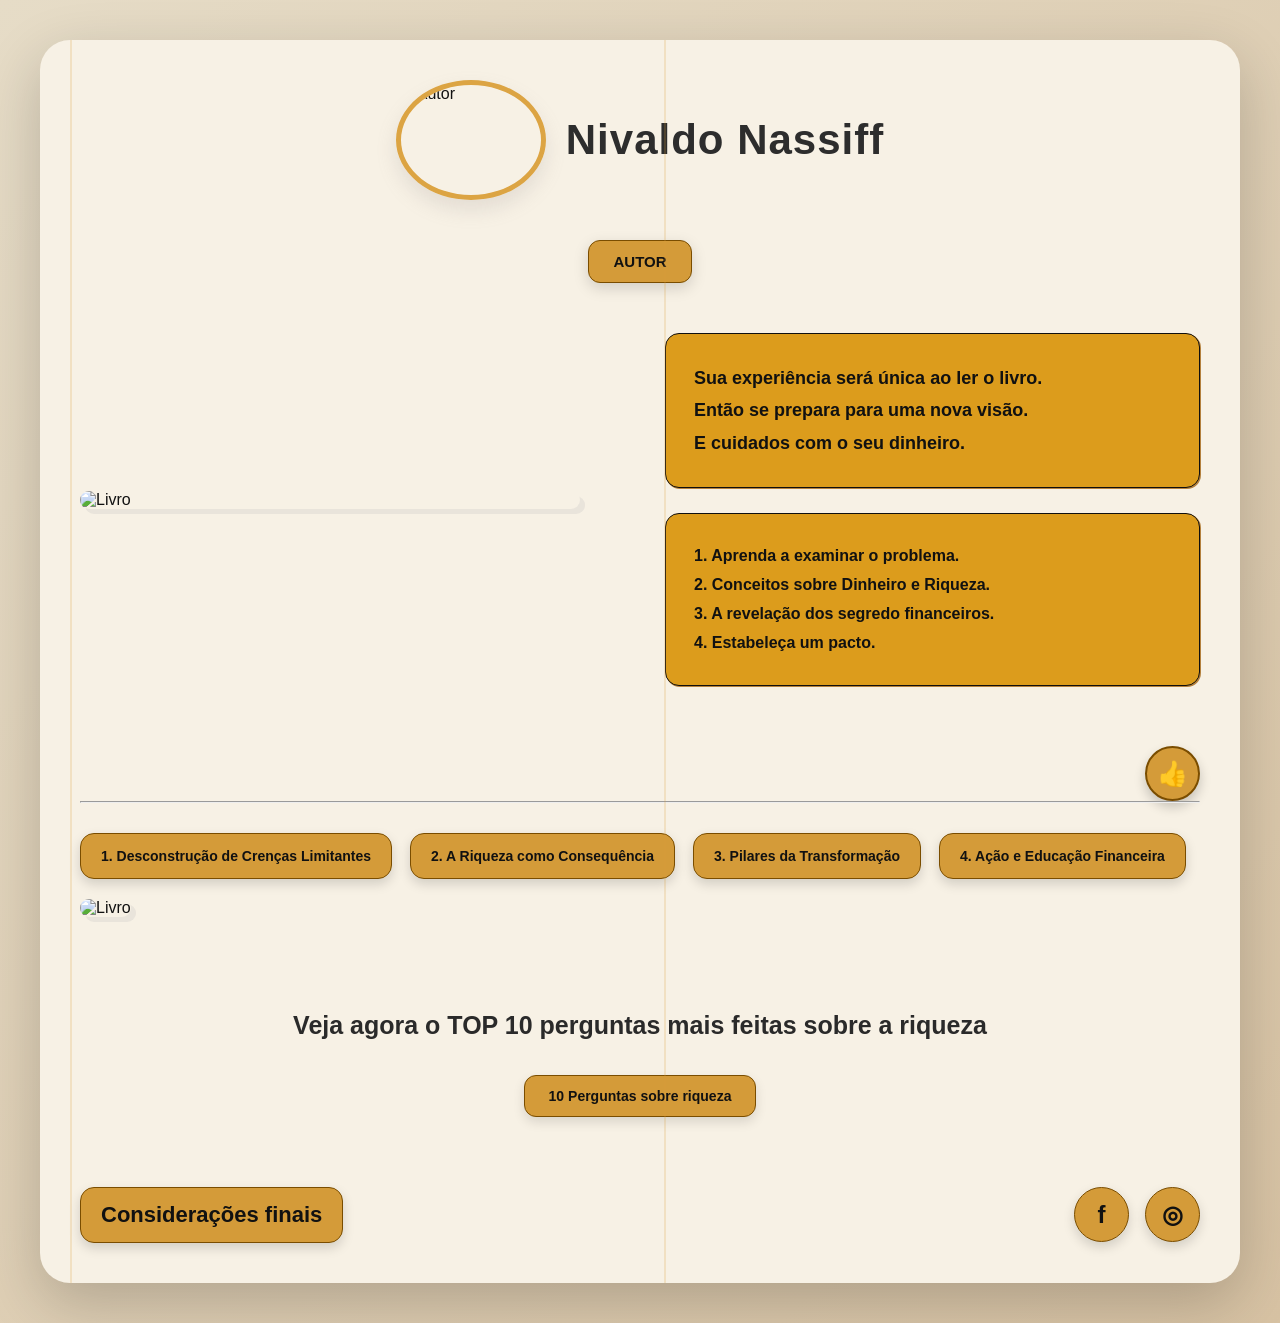
==== landing-page-livro/index.html @ a61452ad "Atualização do pagina livro" ====
<!DOCTYPE html>
<html lang="pt-BR">
<head>
  <meta charset="UTF-8" />
  <meta name="viewport" content="width=device-width, initial-scale=1.0"/>
  <title>Desvendando o Segredo da Formação da Riqueza</title>
 
  <link rel="stylesheet" href="./CSS/Style.CSS">
</head>
 
<body>
 
  <div class="container">
 
    <div class="top">
      <img src="https://encrypted-tbn0.gstatic.com/images?q=tbn:ANd9GcQuvi2vE2jD-496R8_X-Xwv58qhwKS8L49rrgYylfkrUhTjL7zmpgHAZsO0wdaw_WWx70qgkLqkxszf1DEJQAQODyPoyyNY5K13cierbIlSEA&s=10" alt="Autor">
 
      <div class="author-name">
        Nivaldo Nassiff
      </div>
    </div>
 
    <div class="badge">AUTOR</div>
 
    <section class="hero">
 
      <img class="book" src="./images/capa-livro.jpg" alt="Livro">
 
      <div>
 
        <div class="speech">
          Sua experiência será única ao ler o livro.<br>
          Então se prepara para uma nova visão.<br>
          E cuidados com o seu dinheiro.
        </div>
 
        <div class="topics">
          1. Aprenda a examinar o problema.<br>
          2. Conceitos sobre Dinheiro e Riqueza.<br>
          3. A revelação dos segredo financeiros.<br>
          4. Estabeleça um pacto.
        </div>
 
      </div>
 
    </section>
 
    <div class="like">👍</div>
 
    <hr>
 
    <section class="middle">
 
      <div class="left-buttons">
 
        <div class="btn-desconstrucao">
          1. Desconstrução de Crenças Limitantes
        </div>
 
        <div class="btn-a-riqueza">
          2. A Riqueza como Consequência
        </div>
 
        <div class="btn-topico-pilares">
          3. Pilares da Transformação
        </div>
 
        <div class="btn-acao">
          4. Ação e Educação Financeira
        </div>
 
      </div>
 
      <img class="book" src="./images/capa-livro.jpg" alt="Livro">
 
    </section>
 
    <section class="questions">
 
      <h2>
        Veja agora o TOP 10 perguntas mais feitas sobre a riqueza
      </h2>
 
      <div class="mini-badge">
        10 Perguntas sobre riqueza
      </div>
 
    </section>
 
    <footer class="footer">
 
      <h3>Considerações finais</h3>
 
      <div class="socials">
        <div class="icon">f</div>
        <div class="icon">◎</div>
      </div>
 
    </footer>
 
  </div>
 
</body>
</html>
---- landing-page-livro/CSS/Style.CSS ----
*{
  margin:0;
  padding:0;
  box-sizing:border-box;
  font-family: 'Poppins', Arial, Helvetica, sans-serif;
}

body{
  background:linear-gradient(135deg,#e6dcc7,#d7c2a3);
  color:#111;
  min-height:100vh;
  display:flex;
  justify-content:center;
  align-items:center;
  padding:40px;
}

/* CONTAINER PRINCIPAL */
.container{
  width:100%;
  max-width:1400px;
  min-height:92vh;
  background:#f7f1e5;
  border-radius:30px;
  padding:40px;
  position:relative;
  overflow:hidden;
  box-shadow:0 20px 60px rgba(0,0,0,.2);
}

/* linhas decorativas */
.container::before,
.container::after{
  content:"";
  position:absolute;
  top:0;
  bottom:0;
  width:2px;
  background:rgba(212,155,57,.2);
}

.container::before{
  left:30px;
}

.container::after{
  left:52%;
}

/* TOPO */
.top{
  display:flex;
  align-items:center;
  justify-content:center;
  gap:20px;
  margin-bottom:40px;
}

.top img{
  width:150px;
  height:120px;
  border-radius:50%;
  object-fit:cover;
  border:5px solid #dca443;
  box-shadow:0 10px 20px rgba(149, 141, 141, 0.2);
}

.author-name{
  font-size:42px;
  font-weight:700;
  color:#2d2d2d;
  letter-spacing:1px;
}

/* BADGE */
.badge{
  width:max-content;
  margin:0 auto 50px;
  background:#d49b39;
  color:#111;
  padding:12px 24px;
  border-radius:12px;
  border:1px solid #7a4d00;
  font-size:15px;
  font-weight:700;
  box-shadow:0 5px 15px rgba(0,0,0,.15);
}

/* HERO */
.hero{
  display:grid;
  grid-template-columns:1fr 1fr;
  gap:50px;
  align-items:center;
  margin-bottom:60px;
}

/* LIVRO */
.book.book{ 
  width:100%;
  border: #111;
  max-width:500px;
  border-radius:20px;
  box-shadow:05px 05px rgba(191, 189, 189, 0.25);
  transition:.4s;
  margin-bottom:20px;
  margin-right: auto
  
 
}

.book:hover{
  transform:scale(1.03);
}

/* CAIXAS */
.speech,
.topics{
  background:#dc9c1c;
  font-weight: 600;
  box-shadow: 1px 1px 0 #b4813e;
  padding:28px;
  border-radius:14px;
  border:1px solid #100f0f;
  font-size:18px;
  line-height:1.8;
 
}

.speech{
  margin-bottom:25px;
}

.topics{
  font-size:16px;
}

/* BOTÃO LIKE */
.like{
  width:55px;
  height:55px;
  margin-top:20px;
  margin-left:auto;
  border-radius:50%;
  background:#d49b39;
  display:flex;
  align-items:center;
  justify-content:center;
  border:2px solid #7a4d00;
  font-size:24px;
  box-shadow:0 6px 12px rgba(0,0,0,.2);
  cursor:pointer;
  transition:.3s;
}

.like:hover{
  transform:scale(1.1);
}

/* BOTÕES */
.left-buttons{
  display:flex;
  flex-wrap:wrap;
  gap:18px;
  margin-top:30px;
}

.btn-topico-pilares,
.btn-a-riqueza,
.btn-desconstrucao,
.btn-acao{
  background:#d49b39;
  border:1px solid #7a4d00;
  border-radius:14px;
  padding:14px 20px;
  font-size:14px;
  font-weight:700;
  box-shadow:0 5px 12px rgba(0,0,0,.15);
  transition:.3s;
  cursor:pointer;
  margin-bottom: 20px;
}

.btn-topico-pilares:hover,
.btn-a-riqueza:hover,
.btn-desconstrucao:hover,
.btn-acao:hover{
  transform:translateY(-4px);
  background:#e0aa4d;
}

/* PERGUNTAS */
.questions{
  text-align:center;
  margin:70px auto;
  max-width:900px;
}

.questions h2{
  font-size:25px;
  font-weight:600;
  line-height:1.5;
  margin-bottom:30px;
  color:#2a2a2a;
}

.mini-badge{
  display:inline-block;
  background:#d49b39;
  border:1px solid #7a4d00;
  padding:12px 24px;
  border-radius:12px;
  font-size:14px;
  font-weight:bold;
  box-shadow:0 5px 12px rgba(0,0,0,.12);
}

/* FOOTER */
.footer{
  margin-top:70px;
  display:flex;
  justify-content:space-between;
  align-items:center;
  gap:20px;
  flex-wrap:wrap;
}

.footer h3{
  background:#d49b39;
  border-radius:14px;
  padding:14px 20px;
  border:1px solid #7a4d00;
  font-size:22px;
  box-shadow:0 5px 12px rgba(0,0,0,.15);
}

.socials{
  display:flex;
  gap:16px;
}

.icon{
  width:55px;
  height:55px;
  border-radius:50%;
  background:#d49b39;
  border:1px solid #7a4d00;
  display:flex;
  align-items:center;
  justify-content:center;
  font-size:24px;
  font-weight:bold;
  cursor:pointer;
  transition:.3s;
  box-shadow:0 5px 12px rgba(0,0,0,.15);
}

.icon:hover{
  transform:translateY(-5px) scale(1.05);
}

/* RESPONSIVO */
@media(max-width:950px){

  .hero{
    grid-template-columns:1fr;
  }

  .container::after{
    display:none;
  }

  .author-name{
    font-size:30px;
  }

  .questions h2{
    font-size:30px;
  }

  .book{
    margin:auto;
  }
}
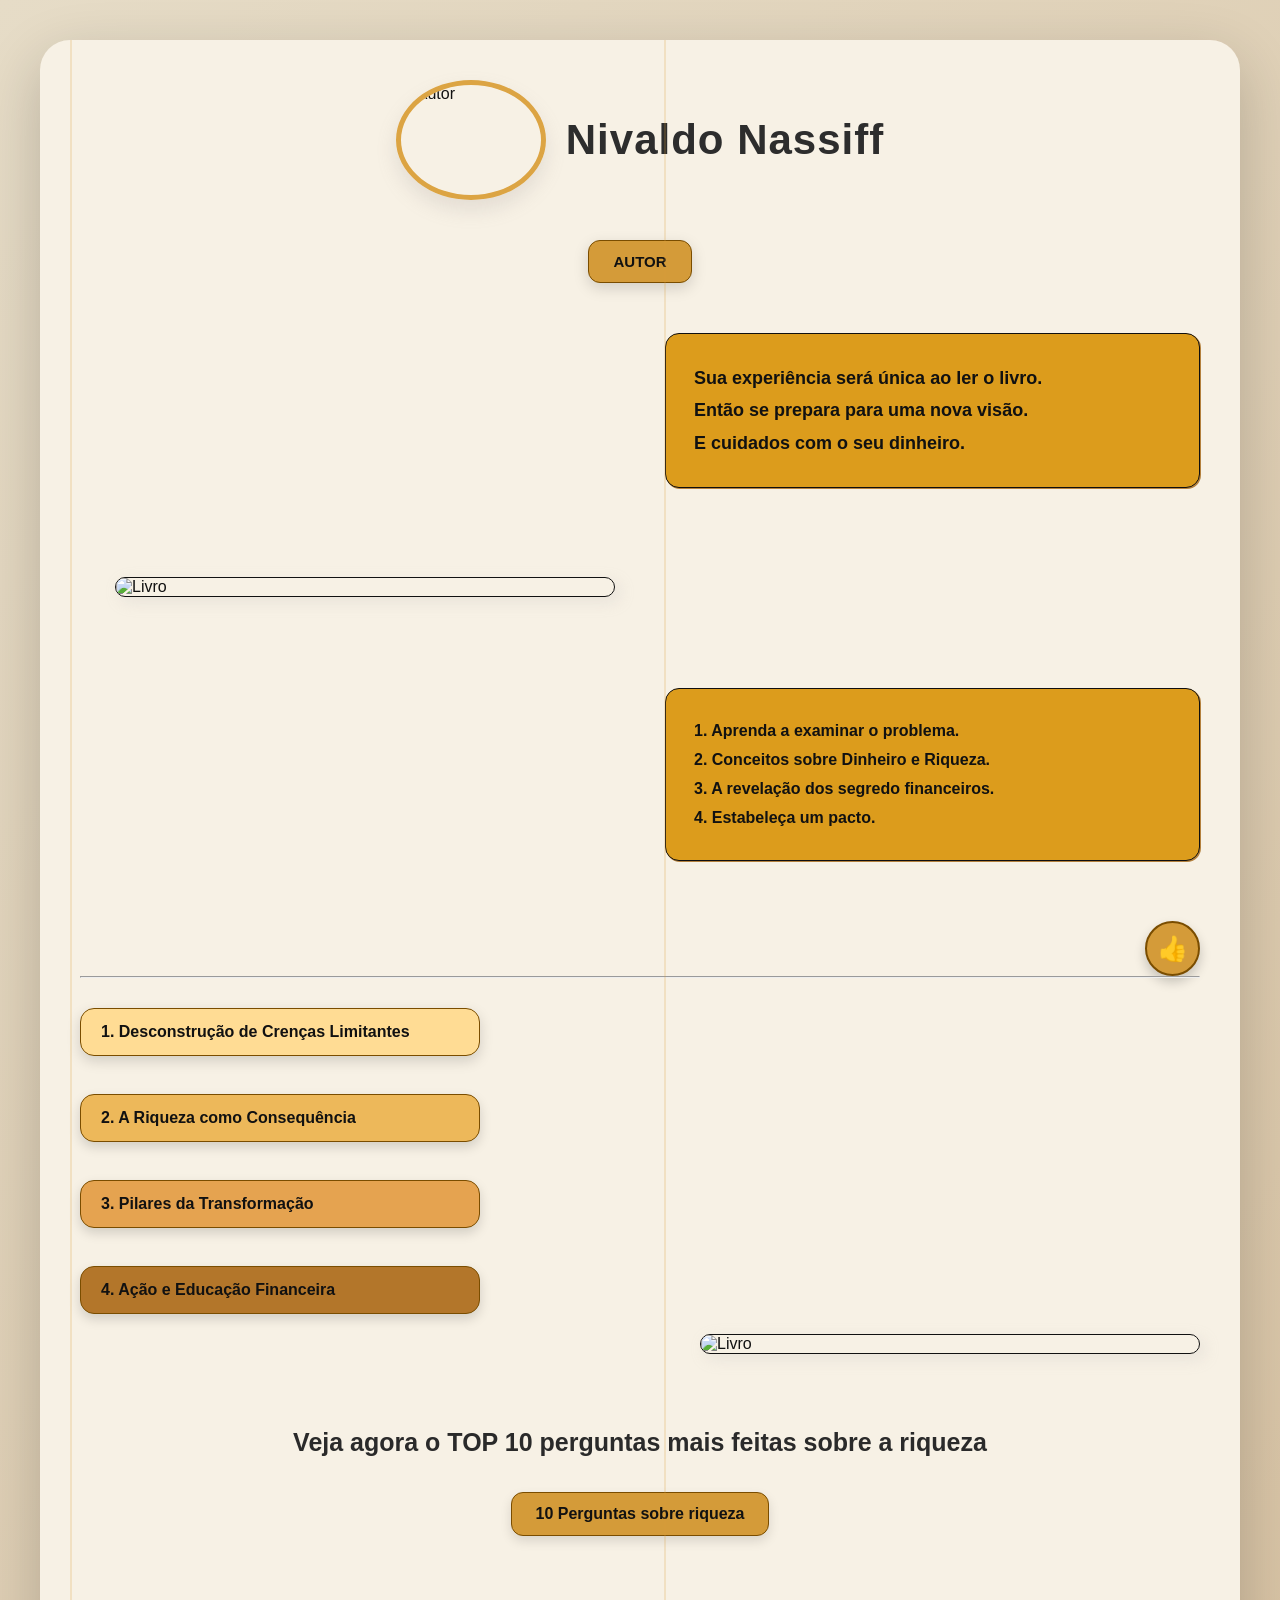
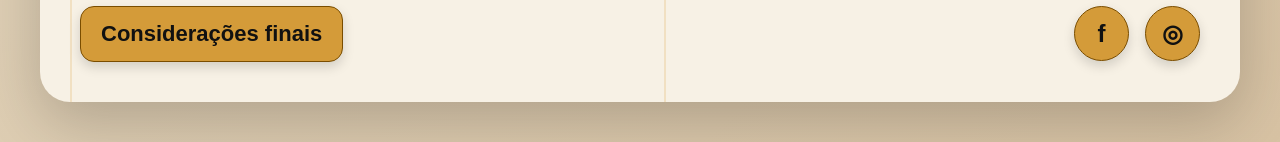
==== commit 55a8461b: "melhoria da pagina livro" ====
--- a/landing-page-livro/index.html
+++ b/landing-page-livro/index.html
@@ -70,9 +70,10 @@
         </div>
  
       </div>
- 
+      <div>
       <img class="book" src="./images/capa-livro.jpg" alt="Livro">
- 
+      </div>
+      
     </section>
  
     <section class="questions">
--- a/landing-page-livro/CSS/Style.CSS
+++ b/landing-page-livro/CSS/Style.CSS
@@ -63,6 +63,8 @@
   object-fit:cover;
   border:5px solid #dca443;
   box-shadow:0 10px 20px rgba(149, 141, 141, 0.2);
+
+  
 }
 
 .author-name{
@@ -96,17 +98,17 @@
 }
 
 /* LIVRO */
-.book.book{ 
+.book{
   width:100%;
-  border: #111;
   max-width:500px;
   border-radius:20px;
-  box-shadow:05px 05px rgba(191, 189, 189, 0.25);
+  border:1px solid #111;
+  box-shadow:5px 5px 15px rgba(191,189,189,0.25);
   transition:.4s;
   margin-bottom:20px;
-  margin-right: auto
-  
- 
+
+  display:block;
+  margin-left:auto;
 }
 
 .book:hover{
@@ -128,7 +130,7 @@
 }
 
 .speech{
-  margin-bottom:25px;
+  margin-bottom:200px;
 }
 
 .topics{
@@ -148,7 +150,7 @@
   justify-content:center;
   border:2px solid #7a4d00;
   font-size:24px;
-  box-shadow:0 6px 12px rgba(0,0,0,.2);
+  box-shadow:0 6px 12px rgba(4, 4, 4, 0.2);
   cursor:pointer;
   transition:.3s;
 }
@@ -163,30 +165,72 @@
   flex-wrap:wrap;
   gap:18px;
   margin-top:30px;
-}
-
-.btn-topico-pilares,
-.btn-a-riqueza,
-.btn-desconstrucao,
-.btn-acao{
-  background:#d49b39;
-  border:1px solid #7a4d00;
-  border-radius:14px;
-  padding:14px 20px;
-  font-size:14px;
+  flex-direction: column;
+}
+
+.btn-topico-pilares
+{  
+  background:#E5A350;
+  border:1px solid #7a4d00;
+  border-radius:14px;
+  padding:14px 20px;
   font-weight:700;
   box-shadow:0 5px 12px rgba(0,0,0,.15);
   transition:.3s;
   cursor:pointer;
   margin-bottom: 20px;
+  width: 400px;
+}
+
+.btn-a-riqueza
+{  
+  background:#EDB85A;
+  border:1px solid #7a4d00;
+  border-radius:14px;
+  padding:14px 20px;
+  font-weight:700;
+  box-shadow:0 5px 12px rgba(0,0,0,.15);
+  transition:.3s;
+  cursor:pointer;
+  margin-bottom: 20px;
+  width: 400px;
+}
+.btn-desconstrucao
+{  
+  background:#FFDC94;
+  border:1px solid #7a4d00;
+  border-radius:14px;
+  padding:14px 20px;
+  font-weight:700;
+  box-shadow:0 5px 14px rgba(7, 7, 7, 0.15);
+  transition:.3s;
+  cursor:pointer;
+  margin-bottom: 20px;
+  width: 400px;
+}
+.btn-acao
+{  
+  background:#B3762A;
+  border:1px solid #7a4d00;
+  border-radius:14px;
+  padding:14px 20px;
+  font-weight:700;
+  box-shadow:0 5px 12px rgba(0,0,0,.15);
+  transition:.3s;
+  cursor:pointer;
+  margin-bottom: 20px;
+  width: 400px;
 }
 
 .btn-topico-pilares:hover,
 .btn-a-riqueza:hover,
 .btn-desconstrucao:hover,
 .btn-acao:hover{
+  flex-direction:column;
+  display:flex;
   transform:translateY(-4px);
   background:#e0aa4d;
+  cursor:pointer;
 }
 
 /* PERGUNTAS */
@@ -194,6 +238,7 @@
   text-align:center;
   margin:70px auto;
   max-width:900px;
+  cursor:pointer;
 }
 
 .questions h2{
@@ -202,6 +247,7 @@
   line-height:1.5;
   margin-bottom:30px;
   color:#2a2a2a;
+  cursor:pointer;
 }
 
 .mini-badge{
@@ -210,10 +256,12 @@
   border:1px solid #7a4d00;
   padding:12px 24px;
   border-radius:12px;
-  font-size:14px;
   font-weight:bold;
   box-shadow:0 5px 12px rgba(0,0,0,.12);
-}
+  transition:0.4s;
+  cursor:pointer;
+}
+
 
 /* FOOTER */
 .footer{
@@ -226,6 +274,7 @@
 }
 
 .footer h3{
+  
   background:#d49b39;
   border-radius:14px;
   padding:14px 20px;
